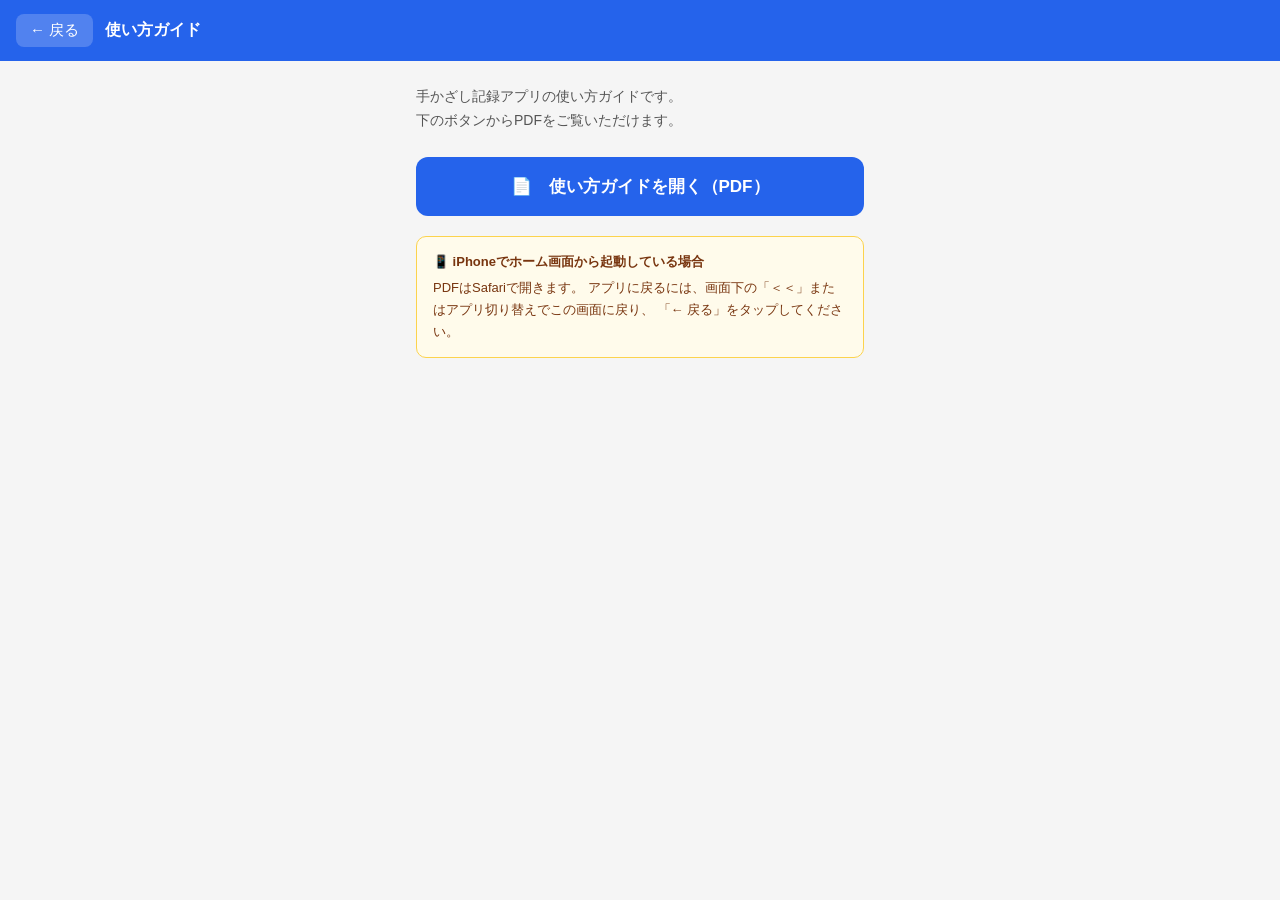
==== guide/index.html @ 3e2c9b66 "fix: iOS PWA back navigation for help guide - guide/index.html: add intermediate page with explicit " ====
<!DOCTYPE html>
<html lang="ja">
<head>
    <meta charset="UTF-8">
    <meta name="viewport" content="width=device-width, initial-scale=1.0">
    <title>使い方ガイド — 手かざし記録アプリ</title>
    <style>
        * { box-sizing: border-box; margin: 0; padding: 0; }
        body { font-family: -apple-system, BlinkMacSystemFont, 'Hiragino Sans', sans-serif;
               background: #f5f5f5; color: #333; }

        .header {
            background: #2563eb;
            color: white;
            padding: 14px 16px;
            display: flex;
            align-items: center;
            gap: 12px;
        }
        .back-btn {
            background: rgba(255,255,255,0.2);
            border: none;
            color: white;
            font-size: 15px;
            padding: 7px 14px;
            border-radius: 8px;
            cursor: pointer;
            white-space: nowrap;
            -webkit-tap-highlight-color: transparent;
        }
        .back-btn:active { background: rgba(255,255,255,0.35); }
        .header-title { font-size: 16px; font-weight: bold; }

        .content {
            padding: 24px 16px;
            max-width: 480px;
            margin: 0 auto;
        }
        .desc {
            font-size: 14px;
            color: #555;
            line-height: 1.7;
            margin-bottom: 24px;
        }
        .pdf-btn {
            display: block;
            width: 100%;
            background: #2563eb;
            color: white;
            border: none;
            border-radius: 12px;
            padding: 18px;
            font-size: 17px;
            font-weight: bold;
            cursor: pointer;
            text-align: center;
            text-decoration: none;
            -webkit-tap-highlight-color: transparent;
        }
        .pdf-btn:active { background: #1d4ed8; }

        .note {
            margin-top: 20px;
            background: #fffbeb;
            border: 1px solid #fcd34d;
            border-radius: 10px;
            padding: 14px 16px;
            font-size: 13px;
            color: #78350f;
            line-height: 1.7;
        }
        .note strong { display: block; margin-bottom: 4px; }
    </style>
</head>
<body>

    <div class="header">
        <button class="back-btn" onclick="history.back()">← 戻る</button>
        <span class="header-title">使い方ガイド</span>
    </div>

    <div class="content">
        <p class="desc">
            手かざし記録アプリの使い方ガイドです。<br>
            下のボタンからPDFをご覧いただけます。
        </p>

        <a class="pdf-btn" href="tekazashi_guide.pdf" target="_blank">
            📄　使い方ガイドを開く（PDF）
        </a>

        <div class="note">
            <strong>📱 iPhoneでホーム画面から起動している場合</strong>
            PDFはSafariで開きます。
            アプリに戻るには、画面下の「＜＜」またはアプリ切り替えでこの画面に戻り、
            「← 戻る」をタップしてください。
        </div>
    </div>

</body>
</html>
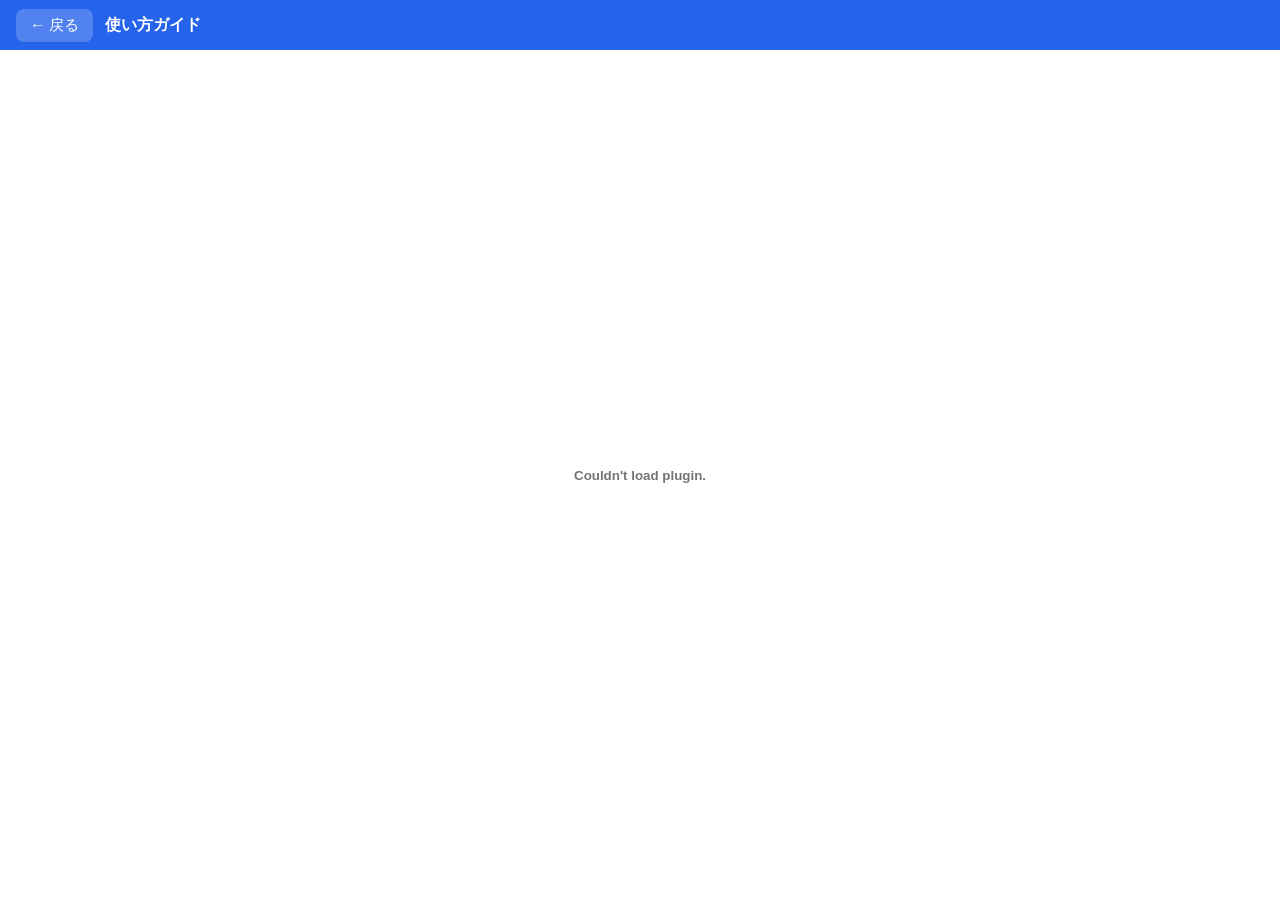
==== commit 32defe39: "fix: show PDF inline with embed in guide/index.html - Use <embed type="application/pdf"> to display " ====
--- a/guide/index.html
+++ b/guide/index.html
@@ -7,15 +7,19 @@
     <style>
         * { box-sizing: border-box; margin: 0; padding: 0; }
         body { font-family: -apple-system, BlinkMacSystemFont, 'Hiragino Sans', sans-serif;
-               background: #f5f5f5; color: #333; }
+               overflow: hidden; }
 
         .header {
+            position: fixed;
+            top: 0; left: 0; right: 0;
+            height: 50px;
             background: #2563eb;
             color: white;
-            padding: 14px 16px;
             display: flex;
             align-items: center;
             gap: 12px;
+            padding: 0 16px;
+            z-index: 100;
         }
         .back-btn {
             background: rgba(255,255,255,0.2);
@@ -27,49 +31,40 @@
             cursor: pointer;
             white-space: nowrap;
             -webkit-tap-highlight-color: transparent;
+            flex-shrink: 0;
         }
         .back-btn:active { background: rgba(255,255,255,0.35); }
         .header-title { font-size: 16px; font-weight: bold; }
 
-        .content {
+        .pdf-container {
+            position: fixed;
+            top: 50px; left: 0; right: 0; bottom: 0;
+        }
+        embed, .fallback-msg {
+            width: 100%;
+            height: 100%;
+            display: block;
+        }
+
+        /* embedが使えない環境向けのフォールバック */
+        .fallback-msg {
+            display: none;
             padding: 24px 16px;
-            max-width: 480px;
-            margin: 0 auto;
+            overflow-y: auto;
+            background: #f5f5f5;
         }
-        .desc {
-            font-size: 14px;
-            color: #555;
-            line-height: 1.7;
-            margin-bottom: 24px;
-        }
-        .pdf-btn {
+        .fallback-msg a {
             display: block;
-            width: 100%;
+            margin-top: 16px;
             background: #2563eb;
             color: white;
-            border: none;
+            text-decoration: none;
+            padding: 16px;
             border-radius: 12px;
-            padding: 18px;
-            font-size: 17px;
+            font-size: 16px;
             font-weight: bold;
-            cursor: pointer;
             text-align: center;
-            text-decoration: none;
-            -webkit-tap-highlight-color: transparent;
         }
-        .pdf-btn:active { background: #1d4ed8; }
-
-        .note {
-            margin-top: 20px;
-            background: #fffbeb;
-            border: 1px solid #fcd34d;
-            border-radius: 10px;
-            padding: 14px 16px;
-            font-size: 13px;
-            color: #78350f;
-            line-height: 1.7;
-        }
-        .note strong { display: block; margin-bottom: 4px; }
     </style>
 </head>
 <body>
@@ -79,23 +74,28 @@
         <span class="header-title">使い方ガイド</span>
     </div>
 
-    <div class="content">
-        <p class="desc">
-            手かざし記録アプリの使い方ガイドです。<br>
-            下のボタンからPDFをご覧いただけます。
-        </p>
+    <div class="pdf-container">
+        <embed id="pdf-embed"
+               src="tekazashi_guide.pdf"
+               type="application/pdf"
+               width="100%"
+               height="100%">
 
-        <a class="pdf-btn" href="tekazashi_guide.pdf" target="_blank">
-            📄　使い方ガイドを開く（PDF）
-        </a>
-
-        <div class="note">
-            <strong>📱 iPhoneでホーム画面から起動している場合</strong>
-            PDFはSafariで開きます。
-            アプリに戻るには、画面下の「＜＜」またはアプリ切り替えでこの画面に戻り、
-            「← 戻る」をタップしてください。
+        <!-- embedが表示されない場合のフォールバック -->
+        <div class="fallback-msg" id="fallback">
+            <p>PDFの表示に対応していない環境です。<br>下のリンクからPDFをご確認ください。</p>
+            <a href="tekazashi_guide.pdf">📄 使い方ガイド（PDF）を開く</a>
         </div>
     </div>
 
+    <script>
+        // embedが読み込めなかった場合にフォールバックを表示
+        var embed = document.getElementById('pdf-embed');
+        embed.onerror = function () {
+            embed.style.display = 'none';
+            document.getElementById('fallback').style.display = 'block';
+        };
+    </script>
+
 </body>
 </html>
